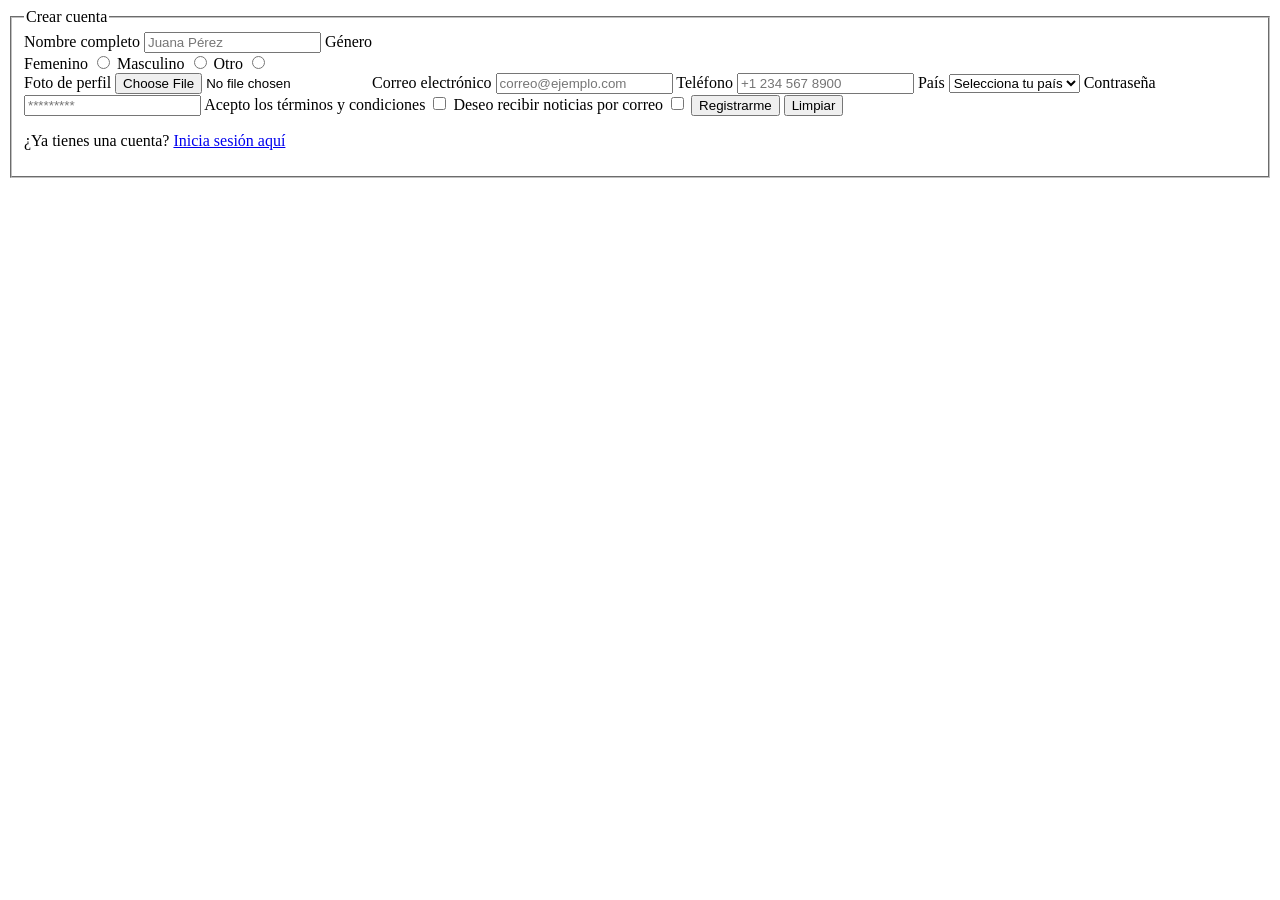
==== registro.html @ a6539317 "first commit" ====
<!DOCTYPE html>
<html lang="en">
<head>
    <meta charset="UTF-8">
    <meta name="viewport" content="width=device-width, initial-scale=1.0">
    <title>Registro</title>
    <link rel="stylesheet" href="css/login.css">
    <link rel="shortcut icon" href="img/logo.png" type="image/x-icon">
</head>
<body>

    <main>
        <section>
            <form action="">
                <fieldset>
                <legend>Crear cuenta</legend>

                <label>Nombre completo</label>
                <input type="text" placeholder="Juana Pérez" required>
 
                <label>Género</label>
                <div class="grupo-radios">
                <label >Femenino</label>
                <input type="radio" value="femenino">
 
                <label>Masculino</label>
                <input type="radio" value="masculino">
                <label>Otro</label>
                <input type="radio" value="otro">
            </div>

            <label>Foto de perfil</label>
            <input type="file" accept="image/*">
            <label>Correo electrónico</label>
            <input type="email" placeholder="correo@ejemplo.com" required>
            <label>Teléfono</label>
            <input type="tel" placeholder="+1 234 567 8900">

            <label>País</label>
            <select>
                <option value="">Selecciona tu país</option>
                <option value="ar">Argentina</option>
                <option value="co">Colombia</option>
                <option value="mx">México</option>
                <option value="es">España</option>
                <option value="otro">Otro</option>
            </select>

                <label>Contraseña</label>
                <input type="password" placeholder="*********" required>

                <label>Acepto los términos y condiciones</label>
                <input type="checkbox" required>

                <label>Deseo recibir noticias por correo</label>
                <input type="checkbox">
 
                <input type="submit" value="Registrarme">
                <input type="reset" value="Limpiar">
                <p class="enlace">¿Ya tienes una cuenta? <a href="login.html">Inicia sesión
aquí</a></p>
            </fieldset>
        </form>
    </section>
 </main>
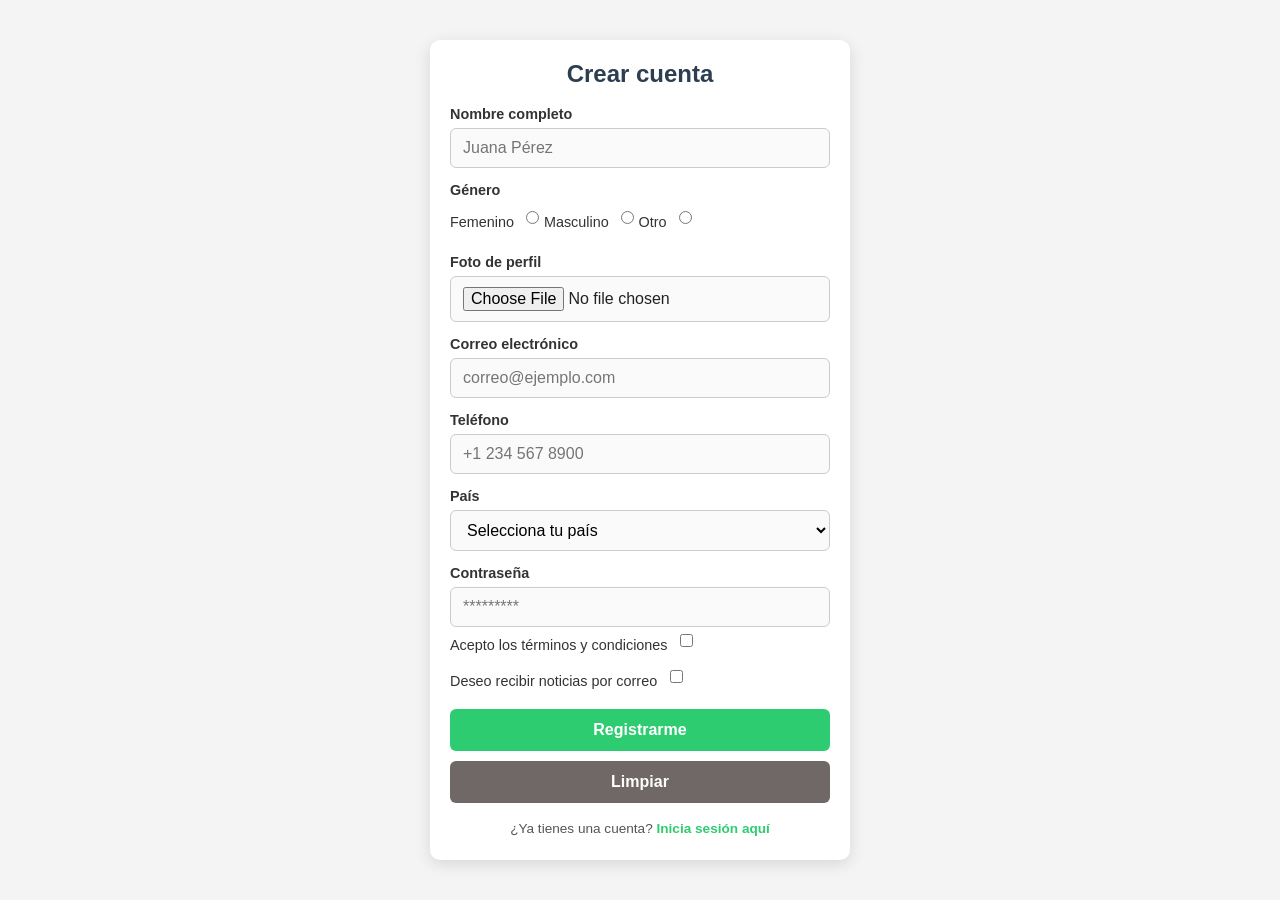
==== commit 24d6a720: "first commit" ====
--- a/registro.html
+++ b/registro.html
@@ -4,8 +4,8 @@
     <meta charset="UTF-8">
     <meta name="viewport" content="width=device-width, initial-scale=1.0">
     <title>Registro</title>
-    <link rel="stylesheet" href="css/login.css">
-    <link rel="shortcut icon" href="img/logo.png" type="image/x-icon">
+    <link rel="stylesheet" href="CSS/login.css">
+    <link rel="shortcut icon" href="img/pngtree-wolf-logo-png-image_2306634.jpg" type="image/x-icon">
 </head>
 <body>
 
--- a/CSS/login.css
+++ b/CSS/login.css
@@ -0,0 +1,129 @@
+* {
+ box-sizing: border-box;
+}
+body {
+ margin: 0;
+ min-height: 100vh;
+ display: flex;
+ align-items: center;
+ justify-content: center;
+ font-family: Arial, Helvetica, sans-serif;
+ background-color: #f4f4f4;
+ color: #222;
+ padding: 20px;
+}
+main {
+ display: flex;
+ justify-content: center;
+ width: 100%;
+}
+section {
+ width: 100%;
+ max-width: 420px;
+}
+form {
+ background-color: #fff;
+ border-radius: 10px;
+ box-shadow: 0 4px 16px rgba(0, 0, 0, 0.12);
+ padding: 10px 20px 20px;
+}
+fieldset {
+ border: none;
+ padding: 0;
+ margin: 0;
+}
+legend {
+ width: 100%;
+ text-align: center;
+ font-size: 1.5rem;
+ font-weight: bold;
+ color: #2c3e50;
+ padding: 10px 0 4px;
+}
+
+fieldset > p {
+ text-align: center;
+ font-size: 0.9rem;
+ color: #666;
+ margin-top: 0;
+ margin-bottom: 20px;
+}
+label {
+ display: block;
+ margin: 14px 0 6px;
+ font-weight: 600;
+ font-size: 0.9rem;
+ color: #333;
+}
+input,
+select {
+ width: 100%;
+ padding: 10px 12px;
+ border: 1px solid #ccc;
+ border-radius: 6px;
+ font-size: 1rem;
+ font-family: inherit;
+ background-color: #fafafa;
+ transition: border-color 0.2s, box-shadow 0.2s;
+}
+input:focus,
+select:focus {
+ outline: none;
+ border-color: #2ecc71;
+ box-shadow: 0 0 0 3px rgba(46, 204, 113, 0.2);
+ background-color: #fff;
+}
+label:has(+ input[type="checkbox"]),
+label:has(+ input[type="radio"]) {
+ display: inline-block;
+ margin: 10px 8px 10px 0;
+ font-weight: 500;
+}
+input[type="checkbox"],
+input[type="radio"] {
+ width: auto;
+ accent-color: #2ecc71;
+ margin: 0 0 10px;
+ vertical-align: middle;
+ cursor: pointer;
+}
+input[type="submit"],
+input[type="reset"] {
+ width: 100%;
+ margin-top: 10px;
+ padding: 12px;
+ border: none;
+ border-radius: 6px;
+ font-size: 1rem;
+ font-weight: 600;
+ cursor: pointer;
+ color: #fff;
+ transition: background-color 0.2s;
+}
+input[type="submit"] {
+ background-color: #2ecc71;
+}
+input[type="submit"]:hover {
+ background-color: #27ae60;
+}
+input[type="reset"] {
+ background-color: #706767;
+}
+input[type="reset"]:hover {
+ background-color: #c0392b;
+}
+.enlace {
+ text-align: center;
+ font-size: 0.85rem;
+ color: #555;
+ margin-top: 18px;
+ margin-bottom: 4px;
+}
+.enlace a {
+ color: #2ecc71;
+ font-weight: 600;
+ text-decoration: none;
+}
+.enlace a:hover {
+ text-decoration: underline;
+}
